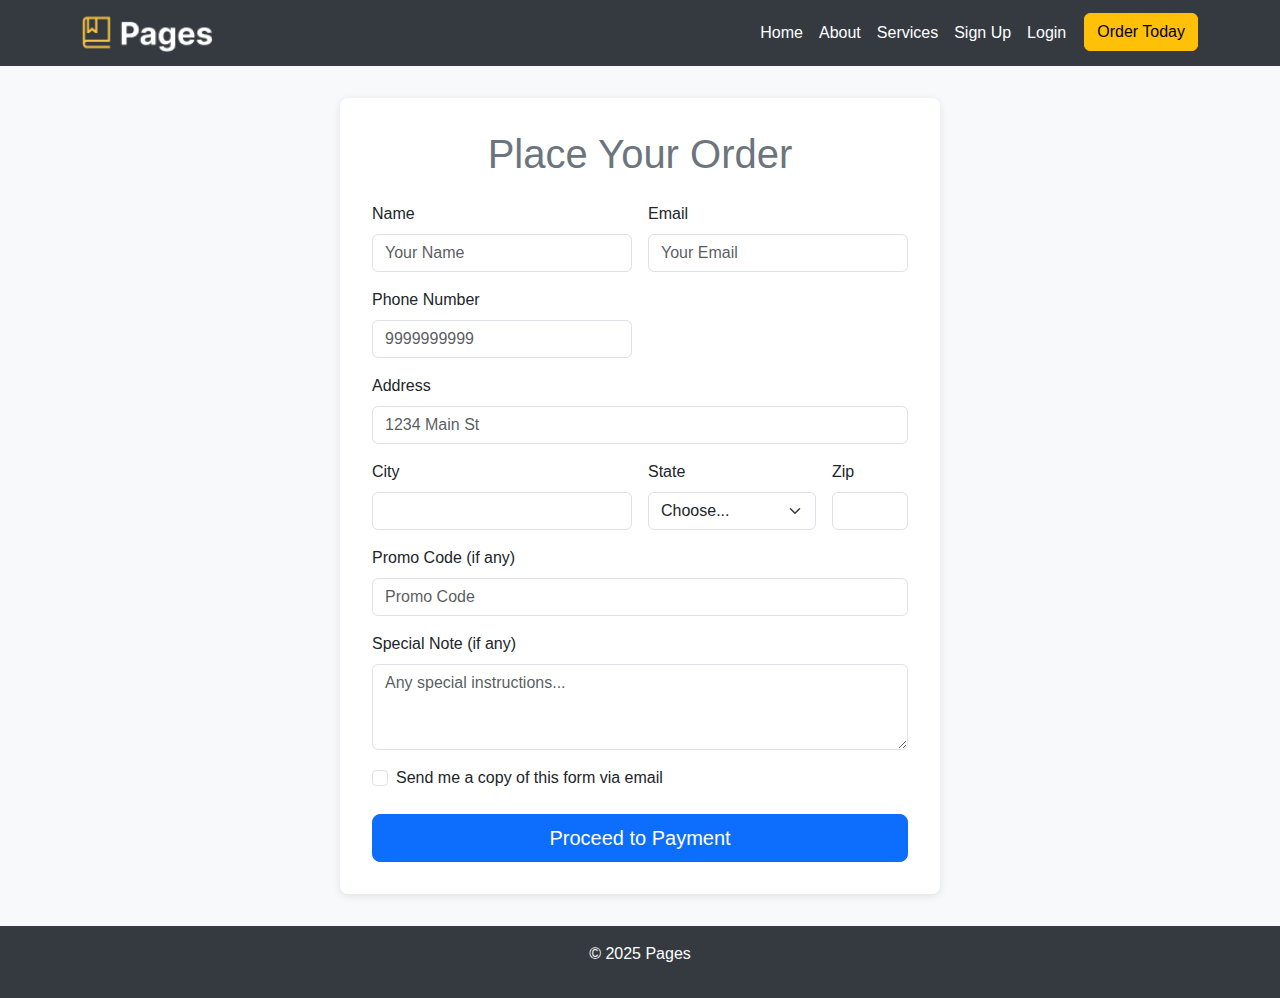
==== src/main/resources/static/booking.html @ d9ad8818 "Initial commit" ====
<!DOCTYPE html>
<html lang="en">
<head>
  <meta charset="UTF-8" />
  <meta name="viewport" content="width=device-width, initial-scale=1" />
  <title>Place Order</title>
  <!-- Bootstrap CSS -->
  <link rel="stylesheet" href="https://cdn.jsdelivr.net/npm/bootstrap@5.2.3/dist/css/bootstrap.min.css" />
  <style>
    body {
      font-family: 'Inter', sans-serif;
      background-color: #f8f9fa;
    }
    /* Navigation styling */
    .navbar {
      background-color: #343a40;
    }
    .navbar-brand img {
      height: 40px;
    }
    .navbar-nav .nav-link {
      color: #ffffff !important;
    }
    .navbar-nav .btn {
      margin-left: 10px;
    }
    /* Order Form styling */
    .order-form {
      max-width: 600px;
      margin: 2rem auto;
      background: #fff;
      padding: 2rem;
      border-radius: 8px;
      box-shadow: 0 2px 8px rgba(0, 0, 0, 0.1);
    }
    .order-form h1 {
      margin-bottom: 1.5rem;
    }
    /* Footer styling */
    footer {
      background-color: #343a40;
      color: #fff;
      text-align: center;
      padding: 1rem 0;
    }
  </style>
</head>
<body>
  <!-- Navigation -->
  <nav class="navbar navbar-expand-lg navbar-dark">
    <div class="container">
      <a class="navbar-brand" href="index.html">
        <img src="images/Logo.png" alt="Logo" />
      </a>
      <button class="navbar-toggler" type="button" data-bs-toggle="collapse" data-bs-target="#navbarNav">
        <span class="navbar-toggler-icon"></span>
      </button>
      <div class="collapse navbar-collapse justify-content-end" id="navbarNav">
        <ul class="navbar-nav">
          <li class="nav-item"><a class="nav-link" href="index.html">Home</a></li>
          <li class="nav-item"><a class="nav-link" href="about.html">About</a></li>
          <li class="nav-item"><a class="nav-link" href="services.html">Services</a></li>
          <li class="nav-item"><a class="nav-link" href="sign-up.html">Sign Up</a></li>
          <li class="nav-item"><a class="nav-link" href="login.html">Login</a></li>
          <li class="nav-item">
            <a class="btn btn-warning" href="booking.html">Order Today</a>
          </li>
        </ul>
      </div>
    </div>
  </nav>

  <!-- Order Form Section -->
  <section class="order-form">
    <h1 class="text-center text-secondary">Place Your Order</h1>
    <form id="bookingForm">
      <div class="row g-3">
        <div class="col-md-6">
          <label for="inputName" class="form-label">Name</label>
          <input type="text" id="inputName" class="form-control" placeholder="Your Name">
        </div>
        <div class="col-md-6">
          <label for="inputEmail" class="form-label">Email</label>
          <input type="email" id="inputEmail" class="form-control" placeholder="Your Email">
        </div>
        <div class="col-md-6">
          <label for="inputPhone" class="form-label">Phone Number</label>
          <input type="integer" id="inputPhone" class="form-control" placeholder="9999999999">
        </div>
        <div class="col-12">
          <label for="inputAddress" class="form-label">Address</label>
          <input type="text" id="inputAddress" class="form-control" placeholder="1234 Main St">
        </div>
        <div class="col-md-6">
          <label for="inputCity" class="form-label">City</label>
          <input type="text" id="inputCity" class="form-control">
        </div>
        <div class="col-md-4">
          <label for="inputState" class="form-label">State</label>
          <select id="inputState" class="form-select">
            <option selected>Choose...</option>
            <option>New Delhi</option>
            <option>Himachal Pradesh</option>
            <option>Madhya Pradesh</option>
            <option>Uttar Pradesh</option>
            <option>Mumbai</option>
            <option>TamilNadu</option>
          </select>
        </div>
        <div class="col-md-2">
          <label for="inputZip" class="form-label">Zip</label>
          <input type="text" id="inputZip" class="form-control">
        </div>
      </div>
      <div class="mt-3">
        <label for="promoCode" class="form-label">Promo Code (if any)</label>
        <input type="text" id="promoCode" class="form-control" placeholder="Promo Code">
      </div>
      <div class="mt-3">
        <label for="specialNote" class="form-label">Special Note (if any)</label>
        <textarea id="specialNote" class="form-control" rows="3" placeholder="Any special instructions..."></textarea>
      </div>
      <div class="form-check mt-3">
        <input type="checkbox" id="sendCopy" class="form-check-input">
        <label for="sendCopy" class="form-check-label">Send me a copy of this form via email</label>
      </div>
      <div class="d-grid gap-2 mt-4">
        <button type="submit" class="btn btn-primary btn-lg">Proceed to Payment</button>
      </div>
    </form>
  </section>

  <!-- Footer -->
  <footer>
    <p>&copy; 2025 Pages</p>
  </footer>

  <!-- Bootstrap JS Bundle -->
  <script src="https://cdn.jsdelivr.net/npm/bootstrap@5.2.3/dist/js/bootstrap.bundle.min.js"></script>

  <script>
    document.getElementById('bookingForm').addEventListener('submit', function(event) {
      event.preventDefault();

      const formData = {
        name: document.getElementById('inputName').value,
        email: document.getElementById('inputEmail').value,
        phone: document.getElementById('inputPhone').value,
        address: document.getElementById('inputAddress').value,
        city: document.getElementById('inputCity').value,
        state: document.getElementById('inputState').value,
        zip: document.getElementById('inputZip').value,
        promoCode: document.getElementById('promoCode').value,
        specialNote: document.getElementById('specialNote').value
      };

      fetch('/api/submitOrder', {
        method: 'POST',
        headers: {
          'Content-Type': 'application/json'
        },
        body: JSON.stringify(formData)
      })
      .then(response => response.json()) // Expect JSON response
      .then(data => {
        console.log(data);  // Log the entire response

        // Check if the response contains an 'orderId'
        if (data && data.orderId) {
            // Redirect to checkout page, passing the order ID
            window.location.href = 'checkout.html?orderId=' + data.orderId;
        } else {
            console.error('Order ID not received from the backend.');
            alert('Failed to proceed to checkout. Please try again.');
        }
      })
      .catch(error => console.error('Error:', error));
    });
  </script>
</body>
</html>
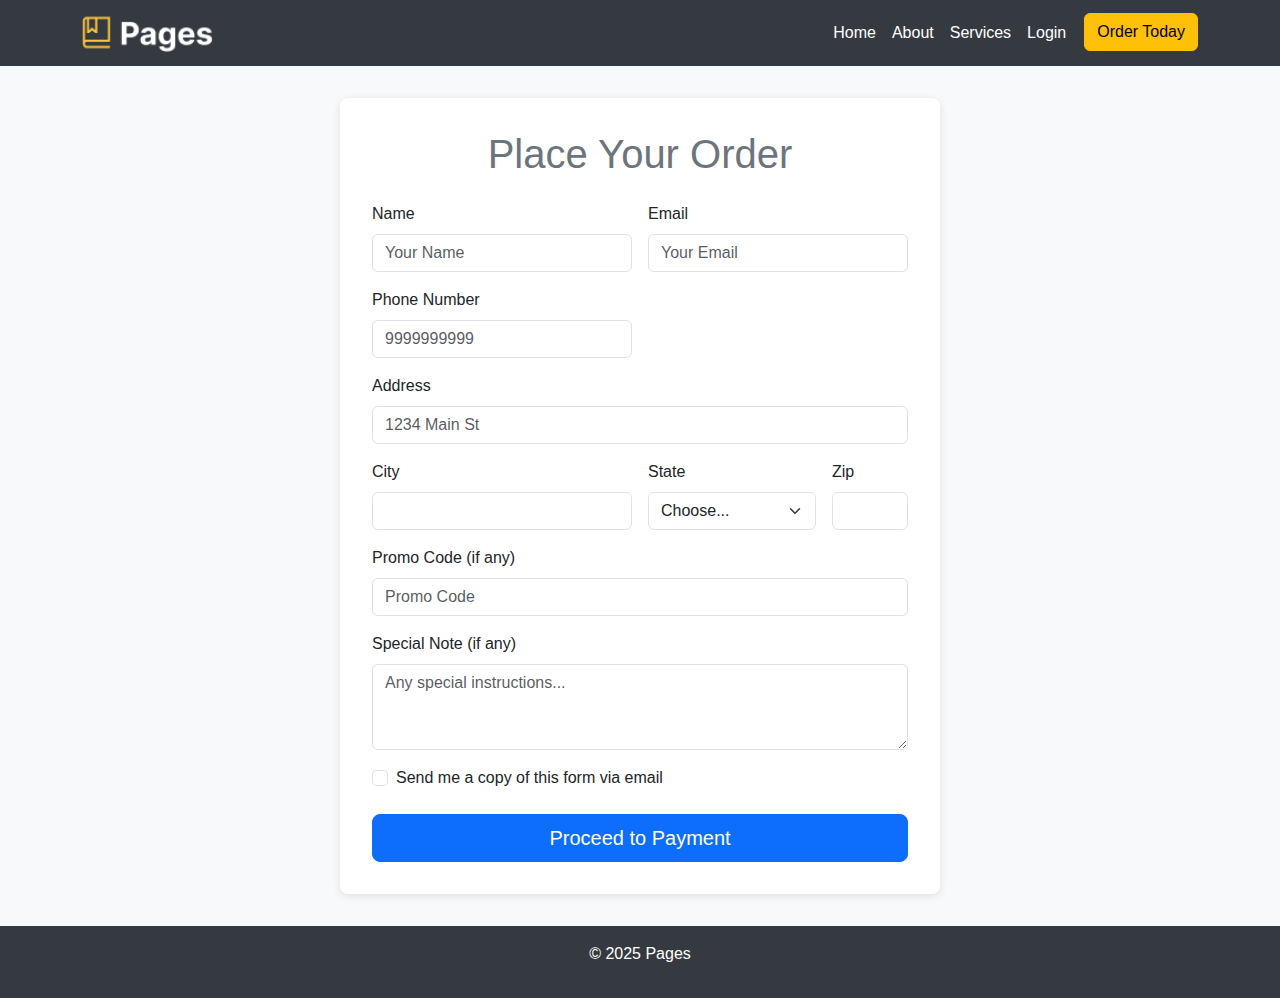
==== commit 2e2d8e1c: "Update booking.html" ====
--- a/src/main/resources/static/booking.html
+++ b/src/main/resources/static/booking.html
@@ -60,7 +60,7 @@
           <li class="nav-item"><a class="nav-link" href="index.html">Home</a></li>
           <li class="nav-item"><a class="nav-link" href="about.html">About</a></li>
           <li class="nav-item"><a class="nav-link" href="services.html">Services</a></li>
-          <li class="nav-item"><a class="nav-link" href="sign-up.html">Sign Up</a></li>
+         
           <li class="nav-item"><a class="nav-link" href="login.html">Login</a></li>
           <li class="nav-item">
             <a class="btn btn-warning" href="booking.html">Order Today</a>
